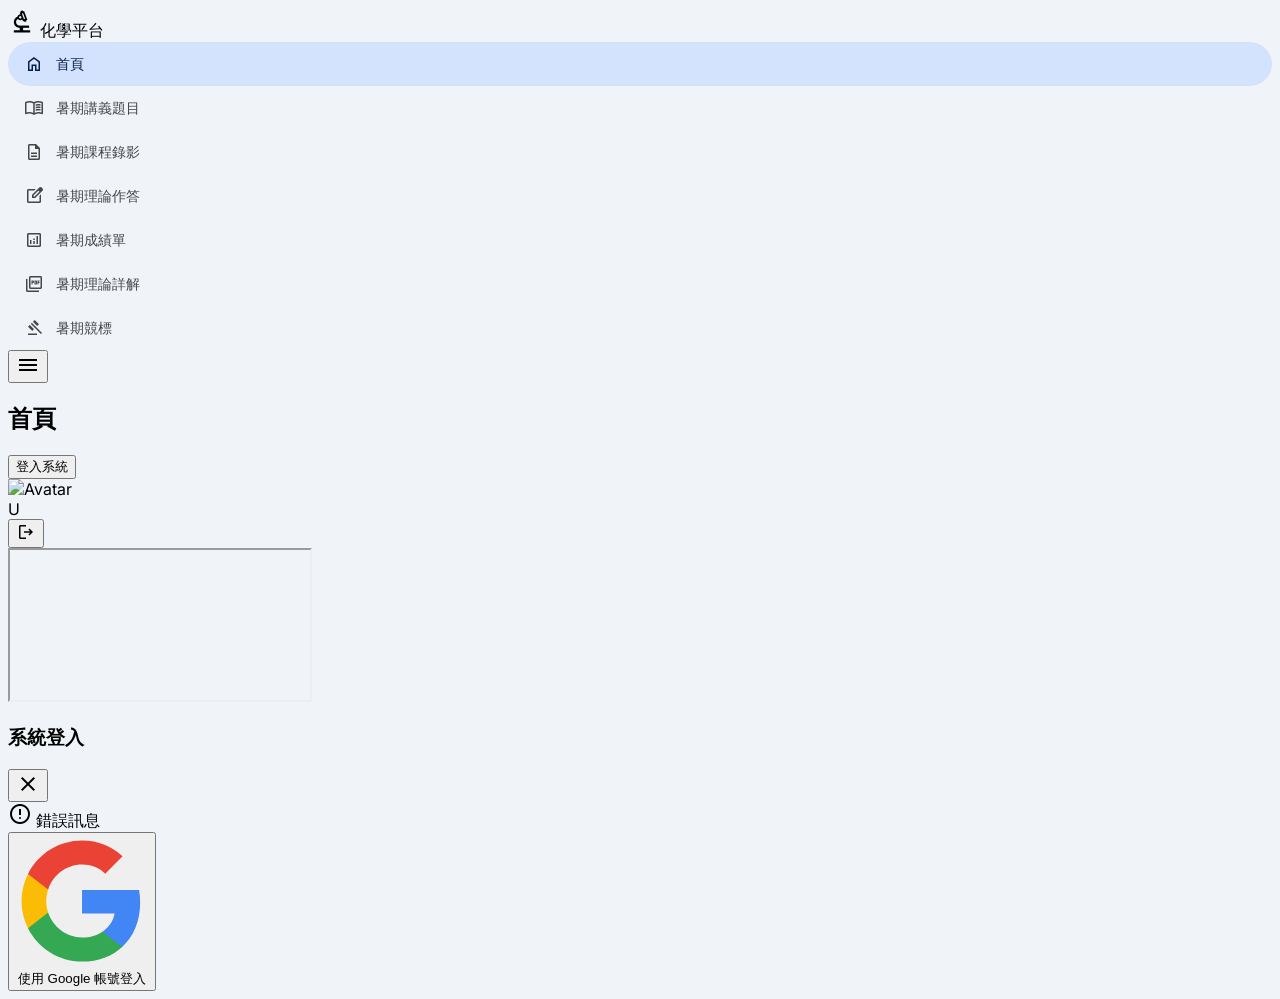
==== index.html @ ea68ab6a "update URL videos (day 2 to 6)" ====
<!DOCTYPE html>
<html lang="zh-TW">

<head>
    <meta charset="UTF-8">
    <meta name="viewport" content="width=device-width, initial-scale=1.0">
    <title>資源專區</title>

    <script src="https://cdn.tailwindcss.com"></script>
    <link
        href="https://fonts.googleapis.com/css2?family=Material+Symbols+Outlined:opsz,wght,FILL,GRAD@20..48,100..700,0..1,-50..200"
        rel="stylesheet" />

    <style>
        @import url('https://fonts.googleapis.com/css2?family=Inter:wght@300;400;500;600;700&display=swap');

        body {
            font-family: 'Inter', -apple-system, BlinkMacSystemFont, "Segoe UI", Roboto, sans-serif;
            background-color: #f0f4f9;
        }

        .sidebar-item {
            display: flex;
            align-items: center;
            gap: 12px;
            padding: 12px 16px;
            border-radius: 9999px;
            cursor: pointer;
            color: #444746;
            transition: all 0.2s ease;
            font-weight: 500;
            font-size: 14px;
        }

        .sidebar-item:hover {
            background-color: #e8eaed;
        }

        .sidebar-item.active {
            background-color: #d3e3fd;
            color: #041e49;
        }

        .sidebar-item .material-symbols-outlined {
            font-size: 20px;
        }

        ::-webkit-scrollbar {
            width: 6px;
            height: 6px;
        }

        ::-webkit-scrollbar-track {
            background: transparent;
        }

        ::-webkit-scrollbar-thumb {
            background: #cbd5e1;
            border-radius: 4px;
        }

        ::-webkit-scrollbar-thumb:hover {
            background: #94a3b8;
        }
    </style>
</head>

<body class="flex h-screen overflow-hidden text-gray-800">

    <aside id="sidebar"
        class="w-64 flex flex-col p-3 gap-1 z-20 transition-transform duration-300 absolute md:relative -translate-x-full md:translate-x-0 h-full bg-[#f0f4f9]">
        <div class="p-4 mb-4 text-xl font-bold text-gray-700 flex items-center gap-3">
            <span class="material-symbols-outlined text-blue-600" style="font-size: 28px;">biotech</span>
            化學平台
        </div>

        <div class="flex-1 overflow-y-auto flex flex-col gap-1">
            <div class="sidebar-item active" data-page="home" data-title="首頁" data-show="true">
                <span class="material-symbols-outlined">home</span> 首頁
            </div>
            <div class="sidebar-item" data-page="notes" data-title="暑期講義題目" data-src="Summer/SummerNotes.html">
                <span class="material-symbols-outlined">menu_book</span> 暑期講義題目
            </div>
            <div class="sidebar-item" data-page="exam-paper" data-title="暑期課程錄影" data-src="Summer/SummerVideos.html" data-show="false">
                <span class="material-symbols-outlined">description</span> 暑期課程錄影
            </div>
            <div class="sidebar-item" data-page="exam-answer" data-title="暑期理論作答"
                data-src="TheoricalAnswerSheet/index.html" data-show="true">
                <span class="material-symbols-outlined">edit_square</span> 暑期理論作答
            </div>
            <div class="sidebar-item" data-page="transcript" data-title="暑期成績單" data-src="Summer/SummerTranscript.html" data-show="false">
                <span class="material-symbols-outlined">analytics</span> 暑期成績單
            </div>
            <div class="sidebar-item" data-page="exam-solution" data-title="暑期理論詳解">
                <span class="material-symbols-outlined">picture_as_pdf</span> 暑期理論詳解
            </div>
            <div class="sidebar-item" data-page="auction" data-title="暑期競標" data-src="Summer/SummerAuction.html" data-show="true">
                <span class="material-symbols-outlined">gavel</span> 暑期競標
            </div>
        </div>
    </aside>

    <main
        class="flex-1 flex flex-col bg-white rounded-[32px] my-2 mr-2 ml-2 md:ml-0 shadow-sm relative overflow-hidden border border-gray-100">

        <header
            class="h-16 flex justify-between items-center px-6 border-b border-gray-100 shrink-0 bg-white/80 backdrop-blur-md z-10">
            <div class="flex items-center gap-3">
                <button id="mobile-menu-btn" class="md:hidden p-2 rounded-full hover:bg-gray-100 text-gray-600">
                    <span class="material-symbols-outlined">menu</span>
                </button>
                <h2 id="page-title" class="text-lg font-medium text-gray-800">首頁</h2>
            </div>

            <div>
                <button id="login-btn"
                    class="bg-blue-600 hover:bg-blue-700 text-white px-5 py-2 rounded-full text-sm font-medium transition-colors shadow-sm">
                    登入系統
                </button>
                <div id="user-profile"
                    class="hidden flex items-center gap-3 bg-gray-50 px-4 py-1.5 rounded-full border border-gray-200">
                    <img id="user-avatar" src="" alt="Avatar"
                        class="w-8 h-8 rounded-full border border-gray-200 hidden">
                    <div id="user-avatar-text"
                        class="w-8 h-8 rounded-full bg-blue-100 flex items-center justify-center text-blue-700 font-bold text-sm">
                        U</div>
                    <span id="user-name" class="text-sm font-medium text-gray-700"></span>
                    <button id="logout-btn" class="text-gray-400 hover:text-red-500 transition-colors flex items-center"
                        title="登出">
                        <span class="material-symbols-outlined" style="font-size: 20px;">logout</span>
                    </button>
                </div>
            </div>
        </header>

        <div class="flex-1 relative bg-[#f8fafc]">
            <!-- 子網站載入區 -->
            <iframe id="content-frame" class="w-full h-full border-0 bg-white" src="about:blank"></iframe>

            <div id="login-modal"
                class="hidden absolute inset-0 bg-gray-900/40 backdrop-blur-sm z-50 flex justify-center items-center opacity-0 transition-opacity duration-300">
                <div class="bg-white p-8 rounded-3xl shadow-2xl w-[400px] border border-gray-100 transform scale-95 transition-transform duration-300"
                    id="login-modal-box">

                    <div class="flex justify-between items-center mb-6">
                        <h3 class="text-2xl font-bold text-gray-800">系統登入</h3>
                        <button id="close-modal-btn"
                            class="text-gray-400 hover:text-gray-600 p-1 rounded-full hover:bg-gray-100">
                            <span class="material-symbols-outlined">close</span>
                        </button>
                    </div>

                    <!-- 紅色警告框 (保留並確保完美置中) -->
                    <div id="auth-error"
                        class="hidden mb-6 p-3 bg-red-50 text-red-600 text-sm rounded-xl border border-red-100 flex items-center justify-center text-center gap-2">
                        <span class="material-symbols-outlined text-base">error</span>
                        <span id="auth-error-text">錯誤訊息</span>
                    </div>

                    <!-- Google 登入按鈕 (已將上方的灰色文字徹底刪除) -->
                    <button id="google-login-btn"
                        class="w-full flex items-center justify-center gap-3 bg-white border-2 border-gray-200 hover:bg-gray-50 text-gray-700 font-medium py-3 px-4 rounded-2xl transition-all active:scale-[0.98]">
                        <svg class="w-5 h-5" viewBox="0 0 24 24">
                            <path fill="#4285F4"
                                d="M22.56 12.25c0-.78-.07-1.53-.2-2.25H12v4.26h5.92c-.26 1.37-1.04 2.53-2.21 3.31v2.77h3.57c2.08-1.92 3.28-4.74 3.28-8.09z" />
                            <path fill="#34A853"
                                d="M12 23c2.97 0 5.46-.98 7.28-2.66l-3.57-2.77c-.98.66-2.23 1.06-3.71 1.06-2.86 0-5.29-1.93-6.16-4.53H2.18v2.84C3.99 20.53 7.7 23 12 23z" />
                            <path fill="#FBBC05"
                                d="M5.84 14.09c-.22-.66-.35-1.36-.35-2.09s.13-1.43.35-2.09V7.07H2.18C1.43 8.55 1 10.22 1 12s.43 3.45 1.18 4.93l2.85-2.22.81-.62z" />
                            <path fill="#EA4335"
                                d="M12 5.38c1.62 0 3.06.56 4.21 1.64l3.15-3.15C17.45 2.09 14.97 1 12 1 7.7 1 3.99 3.47 2.18 7.07l3.66 2.84c.87-2.6 3.3-4.53 6.16-4.53z" />
                        </svg>
                        使用 Google 帳號登入
                    </button>
                </div>
            </div>
        </div>
    </main>

    <script type="module">
        import { initializeApp } from "https://www.gstatic.com/firebasejs/11.6.1/firebase-app.js";
        import { getAuth, GoogleAuthProvider, signInWithPopup, onAuthStateChanged, signOut } from "https://www.gstatic.com/firebasejs/11.6.1/firebase-auth.js";
        import { getFirestore, doc, setDoc, getDoc } from "https://www.gstatic.com/firebasejs/11.6.1/firebase-firestore.js";

        const firebaseConfig = {
            apiKey: "AIzaSyAZ7cCQlXh8oiNzwnT2LL07KPt5TMaI2d8",
            authDomain: "dhjhweb.firebaseapp.com",
            projectId: "dhjhweb",
            storageBucket: "dhjhweb.firebasestorage.app",
            messagingSenderId: "763721572642",
            appId: "1:763721572642:web:fee3751366cba01bc0c57b",
            measurementId: "G-9CM3NBLLLS"
        };


        const app = initializeApp(firebaseConfig);
        const auth = getAuth(app);
        const db = getFirestore(app);
        const googleProvider = new GoogleAuthProvider();

        // 追蹤當前登入狀態
        let currentUser = null;

        // ==========================================
        // ==========================================
        const iframe = document.getElementById('content-frame');
        const pageTitle = document.getElementById('page-title');
        const sidebarItems = document.querySelectorAll('.sidebar-item');
        const mobileMenuBtn = document.getElementById('mobile-menu-btn');
        const sidebar = document.getElementById('sidebar');

        mobileMenuBtn.addEventListener('click', () => {
            sidebar.classList.toggle('-translate-x-full');
        });

        function getHomeHTML() {
            return `
            <!DOCTYPE html>
            <html><head>
                <script src="https://cdn.tailwindcss.com"><\/script>
                <link href="https://fonts.googleapis.com/css2?family=Material+Symbols+Outlined" rel="stylesheet" />
            </head>
            <body class="p-8 bg-white text-gray-800 font-sans m-0">
                <h1 class="text-3xl font-bold pb-6">敦化國中暑期科學營隊 -- 化學科</h1>
                
                <div class="grid grid-cols-1 md:grid-cols-2 gap-6">
                    <!-- 最新公告區塊 -->
                    <div class="p-6 bg-blue-50 rounded-[24px] border border-blue-100 flex flex-col">
                        <div class="flex items-center gap-2 mb-4">
                            <span class="material-symbols-outlined text-blue-600" style="font-size: 28px;">campaign</span>
                            <h3 class="text-lg font-bold text-blue-900">最新公告</h3>
                        </div>

                        <!-- 公告項目 -->                        
                        <ul class="space-y-4">
                            <li class="flex gap-3 items-start">
                                <span class="bg-blue-200 text-blue-800 text-xs font-bold px-2 py-1 rounded-md shrink-0 font-mono">07/27</span>
                                <span class="text-blue-800 text-sm mt-0.5 leading-relaxed">上傳第二日至第六日的課程錄影。第一日未錄影，將在之後補錄後上傳。</span>
                            </li>                            
                            <li class="flex gap-3 items-start">
                                <span class="bg-blue-200 text-blue-800 text-xs font-bold px-2 py-1 rounded-md shrink-0 font-mono">07/19</span>
                                <span class="text-blue-800 text-sm mt-0.5 leading-relaxed">上傳第四日課程的習題與詳解。</span>
                            </li>
                            <li class="flex gap-3 items-start">
                                <span class="bg-blue-200 text-blue-800 text-xs font-bold px-2 py-1 rounded-md shrink-0 font-mono">07/18</span>
                                <span class="text-blue-800 text-sm mt-0.5 leading-relaxed">網站部屬上線，並支援 Google 帳號登入。</span>
                            </li>
                        </ul>
                    </div>
                    
                    <!-- 點數系統區塊 -->
                    <div class="p-6 bg-green-50 rounded-[24px] border border-green-100 flex flex-col">
                        <div class="flex items-center gap-2 mb-4">
                            <span class="material-symbols-outlined text-green-600" style="font-size: 28px;">account_balance_wallet</span>
                            <h3 class="text-lg font-bold text-green-900">暑期課程錄影 (開發中)</h3>
                        </div>
                        <p class="text-green-700 text-sm mt-1 leading-relaxed">每天的錄影會在之後上傳。</p>
                    </div>
                </div>
            </body></html>
        `;
        }

        // 側邊欄點擊事件 (加入權限阻擋)
        sidebarItems.forEach(item => {
            item.addEventListener('click', (e) => {
                const pageId = item.getAttribute('data-page');
                const title = item.getAttribute('data-title');
                const src = item.getAttribute('data-src');

                if (pageId !== 'home' && !currentUser) {
                    showError("請先登入系統才能進入該頁面喔！");
                    openModal();
                    return; // 中斷執行，不會載入子網站
                }

                // 通過檢查，更新介面狀態
                sidebarItems.forEach(i => i.classList.remove('active'));
                item.classList.add('active');
                pageTitle.innerText = title;

                // 載入對應畫面
                if (src) {
                    iframe.src = src; // 載入理論試卷等獨立 html
                } else if (pageId === 'home') {
                    const doc = iframe.contentWindow.document;
                    doc.open(); doc.write(getHomeHTML()); doc.close();
                } else if (pageId === 'exam-solution') {
                    // 動態生成帶有防護機制的 PDF 預覽畫面
                    const doc = iframe.contentWindow.document;
                    doc.open();
                    doc.write(`
                        <!DOCTYPE html>
                        <html><head>
                            <title>理論試題詳解</title>
                            <style>
                                /* 設定灰色背景，並讓內容置中 */
                                body { margin: 0; padding: 24px; height: 100vh; background: #f8fafc; display: flex; justify-content: center; align-items: center; box-sizing: border-box; }
                                
                                /* 防止圈選文字與觸控長按 */
                                body { -webkit-touch-callout: none; -webkit-user-select: none; user-select: none; }
                                
                                /* 縮小顯示的外框 (寬度 80%)，加上精美陰影 */
                                .pdf-wrapper { 
                                    width: 80%; 
                                    height: 95%; 
                                    border-radius: 20px; 
                                    overflow: hidden; 
                                    box-shadow: 0 10px 30px rgba(0,0,0,0.08); 
                                    border: 1px solid #e2e8f0; 
                                    background: #e2e8f0; 
                                }
                                iframe { width: 100%; height: 100%; border: none; }
                            </style>
                        </head>
                        <!-- 封鎖滑鼠右鍵，防止另存新檔 -->
                        <body oncontextmenu="return false;">
                            <div class="pdf-wrapper">
                                <!-- 關鍵：加上 #toolbar=0 隱藏下載與列印按鈕，zoom=85 控制初始縮放比例 -->
                                <iframe src="Assets/2026-ST-sol.pdf#toolbar=0&navpanes=0&zoom=85" title="解析文件"></iframe>
                            </div>
                        </body></html>
                    `);
                    doc.close();
                } else {
                    const doc = iframe.contentWindow.document;
                    doc.open(); doc.write(`<body style="display:flex;justify-content:center;align-items:center;height:100vh;font-family:sans-serif;color:#666;"><h2>${title} 施工中...</h2></body>`); doc.close();
                }

                if (window.innerWidth < 768) {
                    sidebar.classList.add('-translate-x-full');
                }
            });
        });

        // 預設載入首頁
        document.querySelector('[data-page="home"]').click();

        // ==========================================
        // ==========================================
        const loginModal = document.getElementById('login-modal');
        const loginModalBox = document.getElementById('login-modal-box');
        const loginBtn = document.getElementById('login-btn');
        const closeModalBtn = document.getElementById('close-modal-btn');
        const googleLoginBtn = document.getElementById('google-login-btn');
        const authError = document.getElementById('auth-error');
        const authErrorText = document.getElementById('auth-error-text');

        function openModal() {
            loginModal.classList.remove('hidden');
            setTimeout(() => {
                loginModal.classList.remove('opacity-0');
                loginModalBox.classList.remove('scale-95');
            }, 10);
        }

        function closeModal() {
            loginModal.classList.add('opacity-0');
            loginModalBox.classList.add('scale-95');
            setTimeout(() => loginModal.classList.add('hidden'), 300);
            authError.classList.add('hidden');
        }

        function showError(msg) {
            authErrorText.innerText = msg;
            authError.classList.remove('hidden');
            loginModalBox.classList.add('animate-pulse');
            setTimeout(() => loginModalBox.classList.remove('animate-pulse'), 300);
        }

        loginBtn.addEventListener('click', openModal);
        closeModalBtn.addEventListener('click', closeModal);

        // 取得所有側邊欄按鈕
        const navHome = document.querySelector('[data-page="home"]');
        const navNotes = document.querySelector('[data-page="notes"]');
        const navExamPaper = document.querySelector('[data-page="exam-paper"]');
        const navExam = document.querySelector('[data-page="exam-answer"]');
        const navTranscript = document.querySelector('[data-page="transcript"]');
        const navAuction = document.querySelector('[data-page="auction"]');
        const navSolution = document.querySelector('[data-page="exam-solution"]');

        // 將需要權限的按鈕打包，方便統一隱藏
        const restrictedNavs = [navNotes, navExamPaper, navExam, navTranscript, navAuction, navSolution];

        // ==========================================
        // 1. 執行 Google 登入 (改回彈出視窗 Popup)
        // ==========================================
        // 注意：這裡移除了 getRedirectResult，所有的驗證都在 Popup 完成
        googleLoginBtn.addEventListener('click', async () => {
            authError.classList.add('hidden');
            googleLoginBtn.innerHTML = '正在驗證 Google 帳號...';
            googleLoginBtn.disabled = true;

            try {
                // 使用 signInWithPopup，這能避免 Google 頻繁要求輸入認證碼
                const result = await signInWithPopup(auth, googleProvider);
                const user = result.user;

                // --- 🛡️ 關鍵防護：檢查信箱權限 ---
                const email = user.email || "";
                const isAuthorized = email.endsWith('@thjh.tp.edu.tw') ||
                    email.endsWith('@g.ntu.edu.tw') ||
                    email === 'linjim267@gmail.com';

                if (!isAuthorized) {
                    await signOut(auth); // 發現違規，立刻強制登出

                    // 顯示錯誤訊息，並保留登入視窗讓學生重新選擇
                    showError('不得登入：\n請使用 @thjh.tp.edu.tw 或 @g.ntu.edu.tw 網域的帳戶！');
                    googleLoginBtn.innerHTML = '使用 Google 帳號登入';
                    googleLoginBtn.disabled = false;
                    return; // 直接中斷，絕對不寫入資料庫
                }
                // -------------------------------------------------------------

                // 通過檢查，寫入 Firestore
                const userRef = doc(db, 'artifacts', 'dhjh-summer-camp', 'users', user.uid);
                await setDoc(userRef, {
                    name: user.displayName,
                    email: user.email,
                    lastLogin: new Date().toISOString()
                }, { merge: true });

                closeModal();
                googleLoginBtn.innerHTML = '使用 Google 帳號登入';
                googleLoginBtn.disabled = false;

            } catch (error) {
                console.error("Google 登入錯誤:", error);
                // 如果是學生自己關掉視窗，就不顯示紅色錯誤
                if (error.code !== 'auth/popup-closed-by-user') {
                    showError('登入失敗，請檢查網路或稍後再試。');
                }
                googleLoginBtn.innerHTML = '使用 Google 帳號登入';
                googleLoginBtn.disabled = false;
            }
        });

        // ==========================================
        // 2. 監聽登入狀態並更新側邊欄
        // ==========================================
        const userProfile = document.getElementById('user-profile');
        const userNameDisplay = document.getElementById('user-name');
        const userAvatarText = document.getElementById('user-avatar-text');
        const logoutBtn = document.getElementById('logout-btn');

        onAuthStateChanged(auth, async (user) => {

            currentUser = user;
            
            if (user && !user.isAnonymous) {
                // 白名單二次驗證 (防止以前殘留的非法帳號登入紀錄)
                const email = user.email || "";
                const isAuthorized = email.endsWith('@thjh.tp.edu.tw') ||
                    email.endsWith('@g.ntu.edu.tw') ||
                    email === 'linjim267@gmail.com';

                if (!isAuthorized) {
                    await signOut(auth);
                    return;
                }

                const userRef = doc(db, 'artifacts', 'dhjh-summer-camp', 'users', user.uid);
                await setDoc(userRef, {
                    email: user.email.toLowerCase(),
                    name: user.displayName || user.email.split('@')[0]
                }, { merge: true }); // 使用 merge 保留原有資料

                loginBtn.classList.add('hidden');
                userProfile.classList.remove('hidden');

                const displayName = user.displayName || user.email.split('@')[0];
                userNameDisplay.innerText = displayName;
                userAvatarText.innerText = displayName.charAt(0).toUpperCase();

                // 登入後：恢復顯示基本的常駐選項
                if (navNotes) navNotes.style.display = 'flex';
                if (navExamPaper) navExamPaper.style.display = 'flex';

                try {
                    const resultRef = doc(db, 'artifacts', 'dhjh-summer-camp', 'users', user.uid, 'exam_results', 'theory_test_1');
                    const snap = await getDoc(resultRef);
                    if (snap.exists() || localStorage.getItem('exam_submitted_' + user.uid) === 'true') {
                        // 已交卷：隱藏作答區，【顯示】解析、成績單與競標
                        if (navExam) navExam.style.display = 'none';
                        if (navTranscript) navTranscript.style.display = 'flex';
                        if (navAuction) navAuction.style.display = 'flex';
                        if (navSolution) navSolution.style.display = 'flex';
                    } else {
                        // 未交卷：顯示作答區，【隱藏】解析、成績單與競標
                        if (navExam) navExam.style.display = 'flex';
                        if (navTranscript) navTranscript.style.display = 'none';
                        if (navAuction) navAuction.style.display = 'none';
                        if (navSolution) navSolution.style.display = 'none';
                    }
                } catch (e) {
                    console.error("無法檢查交卷狀態:", e);
                }

            } else {
                loginBtn.classList.remove('hidden');
                userProfile.classList.add('hidden');

                // 未登入時：【隱藏所有權限按鈕】，只留首頁
                restrictedNavs.forEach(nav => {
                    if (nav) nav.style.display = 'none';
                });

                // 如果學生在其他頁面登出，強制跳轉回首頁儀表板
                if (navHome && !navHome.classList.contains('active')) {
                    navHome.click();
                }
            }
        });

        if (logoutBtn) {
                logoutBtn.addEventListener('click', async () => {
                    try {
                        // 1. 執行 Firebase 登出
                        await signOut(auth);

                        // 2. 登出成功後，強制重新整理整個網頁
                        // 這能保證 Iframe 裡面的考卷畫面也被清空，給予最明確的「已登出」視覺回饋
                        window.location.reload();

                    } catch (error) {
                        console.error("登出發生錯誤:", error);
                        alert("登出失敗，請稍後再試！");
                    }
                });
            }

        // 接收子系統 (Iframe) 傳來的交卷完畢訊息
        window.addEventListener('message', (event) => {
            if (event.data && event.data.action === 'exam_submitted') {
                // 1. 隱藏作答區
                if (navExam) navExam.style.display = 'none';

                if (navTranscript) navTranscript.style.display = 'flex';
                if (navAuction) navAuction.style.display = 'flex';
                if (navSolution) navSolution.style.display = 'flex';

                // 3. 自動點擊「成績單」按鈕進行無縫跳轉
                if (navTranscript) navTranscript.click();
            }
        });

    </script>
</body>

</html>
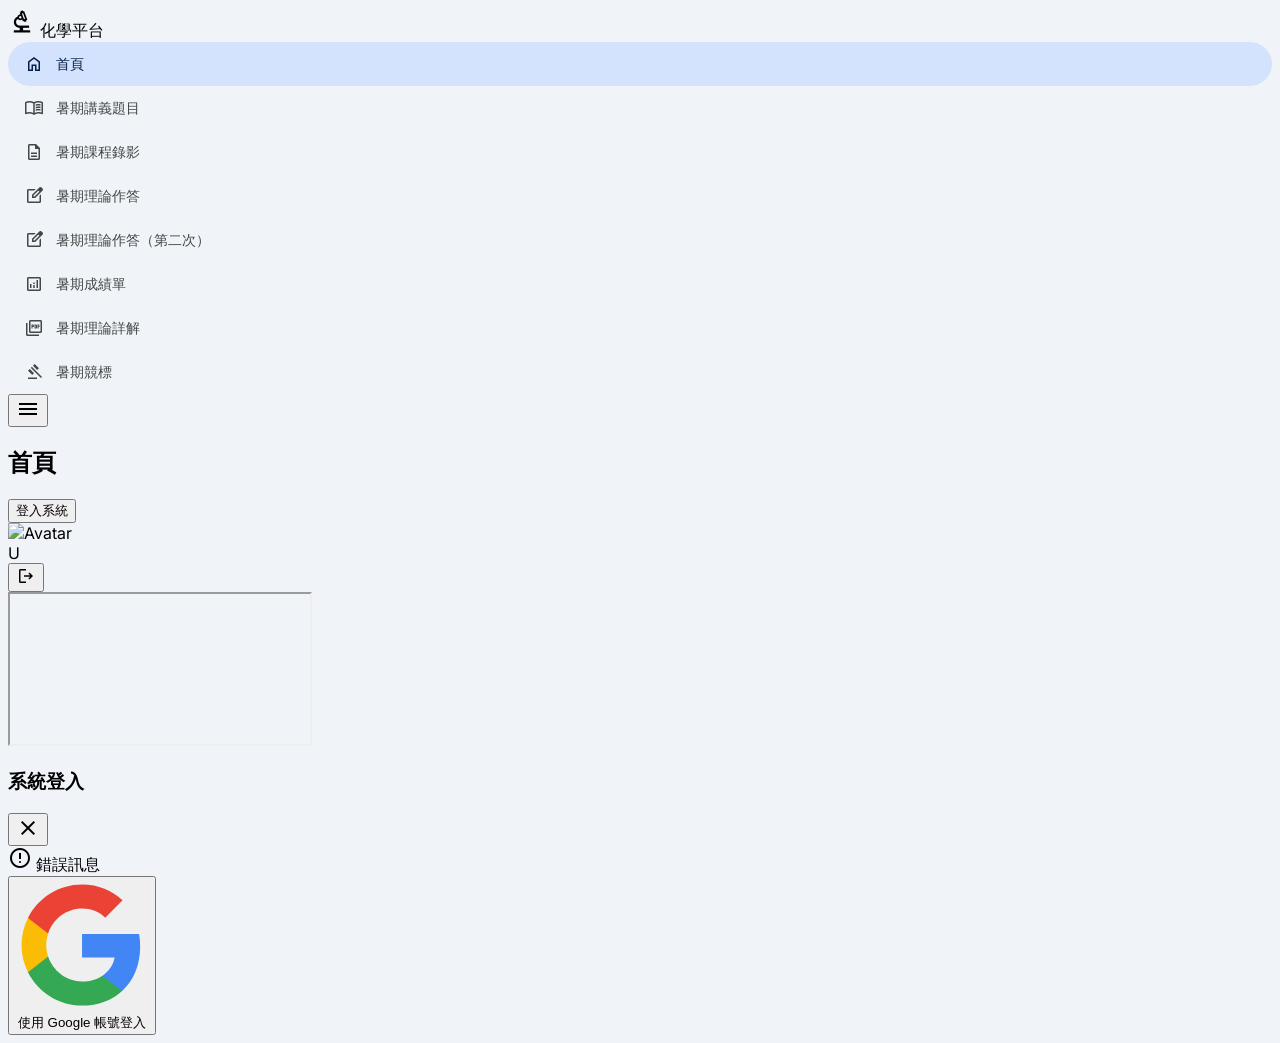
==== commit e717d5e5: "Add second theoretical exam (16:10-16:40, 10 fill-in questions) Adds a new TheoricalAnswerSheet2 pag" ====
--- a/index.html
+++ b/index.html
@@ -87,6 +87,10 @@
             <div class="sidebar-item" data-page="exam-answer" data-title="暑期理論作答"
                 data-src="TheoricalAnswerSheet/index.html" data-show="true">
                 <span class="material-symbols-outlined">edit_square</span> 暑期理論作答
+            </div>
+            <div class="sidebar-item" data-page="exam-answer-2" data-title="暑期理論作答（第二次）"
+                data-src="TheoricalAnswerSheet2/index.html" data-show="false">
+                <span class="material-symbols-outlined">edit_square</span> 暑期理論作答（第二次）
             </div>
             <div class="sidebar-item" data-page="transcript" data-title="暑期成績單" data-src="Summer/SummerTranscript.html" data-show="false">
                 <span class="material-symbols-outlined">analytics</span> 暑期成績單
@@ -376,12 +380,13 @@
         const navNotes = document.querySelector('[data-page="notes"]');
         const navExamPaper = document.querySelector('[data-page="exam-paper"]');
         const navExam = document.querySelector('[data-page="exam-answer"]');
+        const navExam2 = document.querySelector('[data-page="exam-answer-2"]');
         const navTranscript = document.querySelector('[data-page="transcript"]');
         const navAuction = document.querySelector('[data-page="auction"]');
         const navSolution = document.querySelector('[data-page="exam-solution"]');
 
         // 將需要權限的按鈕打包，方便統一隱藏
-        const restrictedNavs = [navNotes, navExamPaper, navExam, navTranscript, navAuction, navSolution];
+        const restrictedNavs = [navNotes, navExamPaper, navExam, navExam2, navTranscript, navAuction, navSolution];
 
         // ==========================================
         // 1. 執行 Google 登入 (改回彈出視窗 Popup)
@@ -479,20 +484,30 @@
                 if (navExamPaper) navExamPaper.style.display = 'flex';
 
                 try {
-                    const resultRef = doc(db, 'artifacts', 'dhjh-summer-camp', 'users', user.uid, 'exam_results', 'theory_test_1');
-                    const snap = await getDoc(resultRef);
-                    if (snap.exists() || localStorage.getItem('exam_submitted_' + user.uid) === 'true') {
-                        // 已交卷：隱藏作答區，【顯示】解析、成績單與競標
-                        if (navExam) navExam.style.display = 'none';
+                    const resultRef1 = doc(db, 'artifacts', 'dhjh-summer-camp', 'users', user.uid, 'exam_results', 'theory_test_1');
+                    const resultRef2 = doc(db, 'artifacts', 'dhjh-summer-camp', 'users', user.uid, 'exam_results', 'theory_test_2');
+                    const [snap1, snap2] = await Promise.all([getDoc(resultRef1), getDoc(resultRef2)]);
+
+                    const submitted1 = snap1.exists() || localStorage.getItem('exam_submitted_' + user.uid) === 'true';
+                    const submitted2 = snap2.exists() || localStorage.getItem('exam2_submitted_' + user.uid) === 'true';
+
+                    if (navExam) navExam.style.display = 'none';
+                    if (navExam2) navExam2.style.display = 'none';
+                    if (navTranscript) navTranscript.style.display = 'none';
+                    if (navAuction) navAuction.style.display = 'none';
+                    if (navSolution) navSolution.style.display = 'none';
+
+                    if (!submitted1) {
+                        // 第一次理論測驗尚未交卷：顯示第一次作答區
+                        if (navExam) navExam.style.display = 'flex';
+                    } else if (!submitted2) {
+                        // 第一次已交卷，第二次尚未交卷：顯示第二次作答區
+                        if (navExam2) navExam2.style.display = 'flex';
+                    } else {
+                        // 兩次理論測驗皆已交卷：顯示解析、成績單與競標
                         if (navTranscript) navTranscript.style.display = 'flex';
                         if (navAuction) navAuction.style.display = 'flex';
                         if (navSolution) navSolution.style.display = 'flex';
-                    } else {
-                        // 未交卷：顯示作答區，【隱藏】解析、成績單與競標
-                        if (navExam) navExam.style.display = 'flex';
-                        if (navTranscript) navTranscript.style.display = 'none';
-                        if (navAuction) navAuction.style.display = 'none';
-                        if (navSolution) navSolution.style.display = 'none';
                     }
                 } catch (e) {
                     console.error("無法檢查交卷狀態:", e);
@@ -534,14 +549,21 @@
         // 接收子系統 (Iframe) 傳來的交卷完畢訊息
         window.addEventListener('message', (event) => {
             if (event.data && event.data.action === 'exam_submitted') {
-                // 1. 隱藏作答區
+                // 第一次理論測驗交卷完畢：隱藏第一次作答區，顯示第二次作答區
                 if (navExam) navExam.style.display = 'none';
+                if (navExam2) navExam2.style.display = 'flex';
+
+                // 自動點擊「第二次理論作答」按鈕進行無縫跳轉
+                if (navExam2) navExam2.click();
+            } else if (event.data && event.data.action === 'exam2_submitted') {
+                // 第二次理論測驗交卷完畢：隱藏第二次作答區，顯示解析、成績單與競標
+                if (navExam2) navExam2.style.display = 'none';
 
                 if (navTranscript) navTranscript.style.display = 'flex';
                 if (navAuction) navAuction.style.display = 'flex';
                 if (navSolution) navSolution.style.display = 'flex';
 
-                // 3. 自動點擊「成績單」按鈕進行無縫跳轉
+                // 自動點擊「成績單」按鈕進行無縫跳轉
                 if (navTranscript) navTranscript.click();
             }
         });
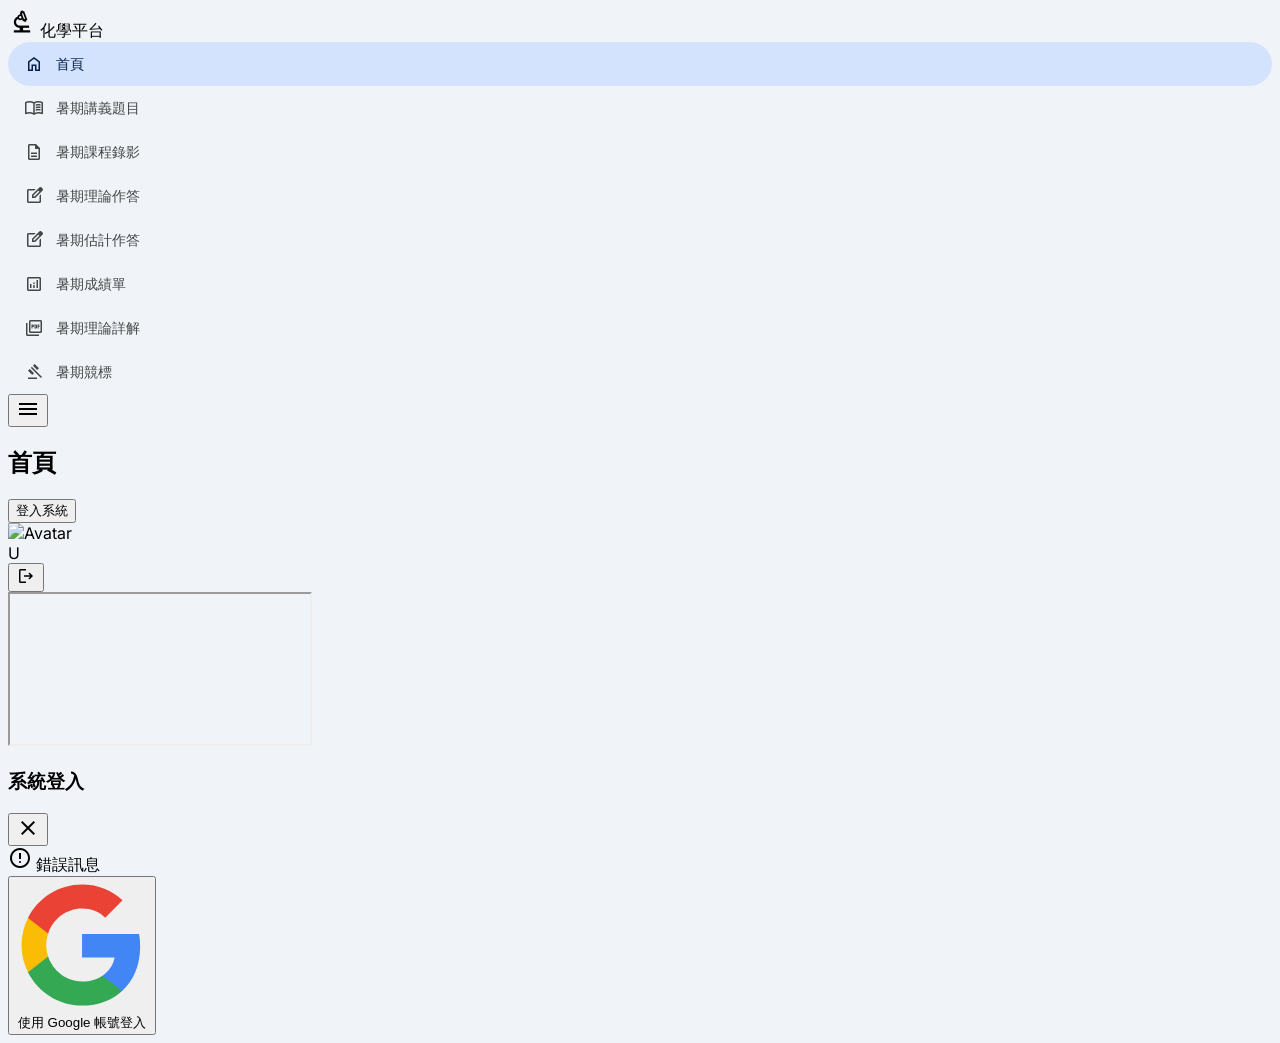
==== commit 12afb5f0: "Exercise D6 & recordings D7 part 1" ====
--- a/index.html
+++ b/index.html
@@ -88,9 +88,9 @@
                 data-src="TheoricalAnswerSheet/index.html" data-show="true">
                 <span class="material-symbols-outlined">edit_square</span> 暑期理論作答
             </div>
-            <div class="sidebar-item" data-page="exam-answer-2" data-title="暑期理論作答（第二次）"
+            <div class="sidebar-item" data-page="exam-answer-2" data-title="暑期估計作答"
                 data-src="TheoricalAnswerSheet2/index.html" data-show="false">
-                <span class="material-symbols-outlined">edit_square</span> 暑期理論作答（第二次）
+                <span class="material-symbols-outlined">edit_square</span> 暑期估計作答
             </div>
             <div class="sidebar-item" data-page="transcript" data-title="暑期成績單" data-src="Summer/SummerTranscript.html" data-show="false">
                 <span class="material-symbols-outlined">analytics</span> 暑期成績單
